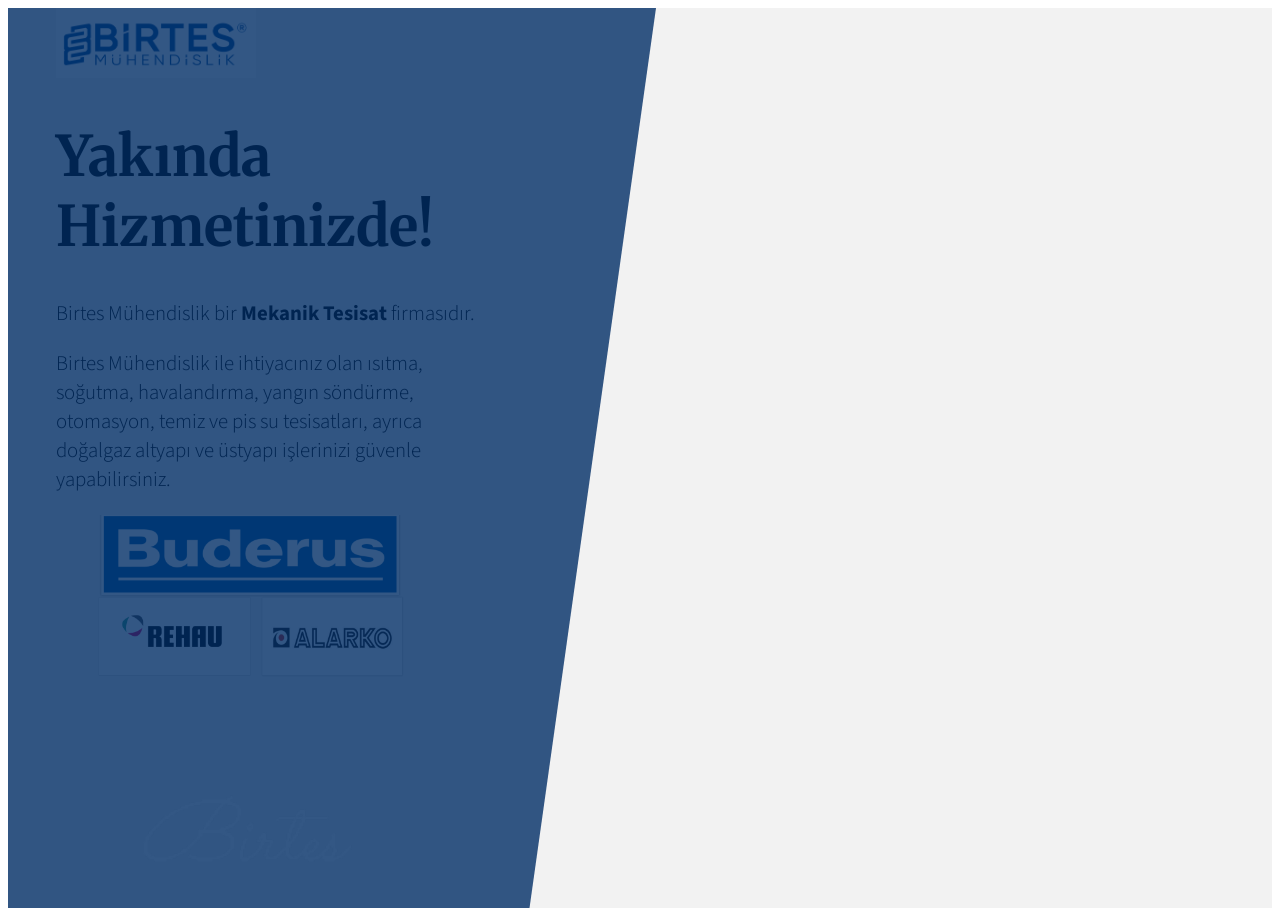
==== index.html @ cc69cf78 "load page" ====
<!DOCTYPE html>
<html lang="tr-TR">

<head>

  <meta charset="utf-8">
  <meta name="viewport" content="width=device-width, initial-scale=1, shrink-to-fit=no">
  <meta name="description" content="">
  <meta name="author" content="">

  <title>Coming Soon - Start Bootstrap Theme</title>

  <!-- Bootstrap core CSS -->
  <link href="vendor/bootstrap/css/bootstrap.min.css" rel="stylesheet">

  <!-- Custom fonts for this template -->
  <link href="https://fonts.googleapis.com/css?family=Source+Sans+Pro:200,200i,300,300i,400,400i,600,600i,700,700i,900,900i" rel="stylesheet">
  <link href="https://fonts.googleapis.com/css?family=Merriweather:300,300i,400,400i,700,700i,900,900i" rel="stylesheet">
  <link href="vendor/fontawesome-free/css/all.min.css" rel="stylesheet" type="text/css">

  <!-- Custom styles for this template -->
  <link href="css/coming-soon.min.css" rel="stylesheet">

</head>

<body>



  <div class="overlay"></div>
  <video playsinline="playsinline" autoplay="autoplay" muted="muted" loop="loop">
    <source src="mp4/bg.mp4" type="video/mp4">
  </video>

  <div class="masthead">
    <div class="masthead-bg"></div>
    <div class="container h-100">
      <div class="row h-100">
        <div class="col-12 my-auto">
          <div class="masthead-content text-white py-5 py-md-0">
            <div class="logo mb-5 mt-3" style=" width: 200px; object-fit: cover;">
              <img src="img/logo.png" style="width: 100%;" alt="">
            </div>
            <h1 class="mb-3">Yakında Hizmetinizde!</h1>
            <p>Birtes Mühendislik bir
              <strong>Mekanik Tesisat</strong> firmasıdır.</p>
              <p class="mb-5">Birtes Mühendislik ile ihtiyacınız olan ısıtma, soğutma, havalandırma, yangın söndürme, otomasyon,
                 temiz ve pis su tesisatları, ayrıca doğalgaz altyapı ve üstyapı işlerinizi güvenle yapabilirsiniz. </p>
              <div class="brands" style="margin: auto;">
                <img src="img/collage.png" style="width:70%; object-fit: cover; margin-left: 40px;" alt="">
              </div>
              <div class="signature" style="margin: auto;">
                <img src="img/signature.png" style="width:70%; object-fit: cover; margin-left: 40px;" alt="">
              </div>
              
          </div>
        </div>
      </div>
    </div>



  </div>

 
  
  
  

  <!-- Bootstrap core JavaScript -->
  <script src="vendor/jquery/jquery.min.js"></script>
  <script src="vendor/bootstrap/js/bootstrap.bundle.min.js"></script>

  <!-- Custom scripts for this template -->
  <script src="js/coming-soon.min.js"></script>

</body>

</html>
---- css/coming-soon.min.css ----
/*!
 * Start Bootstrap - Coming Soon v5.0.9 (https://startbootstrap.com/theme/coming-soon)
 * Copyright 2013-2020 Start Bootstrap
 * Licensed under MIT (https://github.com/StartBootstrap/startbootstrap-coming-soon/blob/master/LICENSE)
 */html{height:100%}body{height:100%;min-height:35rem;position:relative;font-family:'Source Sans Pro';font-weight:300}h1,h2,h3,h4,h5,h6{font-family:Merriweather;font-weight:700}video{position:fixed;top:50%;left:50%;min-width:100%;min-height:100%;width:auto;height:auto;transform:translateX(-50%) translateY(-50%);z-index:0}@media (pointer:coarse) and (hover:none){body{background:url(../img/Untitled.png) #002e66 no-repeat center center scroll;background-size:cover}body video{display:none}}.overlay{position:absolute;top:0;left:0;height:100%;width:100%;background-color:gray;opacity:.1;z-index:1}.masthead{position:relative;overflow:hidden;padding-bottom:3rem;z-index:2}.masthead .masthead-bg{position:absolute;top:0;bottom:0;right:0;left:0;width:100%;min-height:35rem;height:100%;background-color:rgba(0,46,102,.8);transform:skewY(4deg);transform-origin:bottom right}.masthead .masthead-content h1{font-size:2.5rem}.masthead .masthead-content p{font-size:1.2rem}.masthead .masthead-content p strong{font-weight:700}.masthead .masthead-content .input-group-newsletter input{height:auto;font-size:1rem;padding:1rem}.masthead .masthead-content .input-group-newsletter button{font-size:.8rem;font-weight:700;text-transform:uppercase;letter-spacing:1px;padding:1rem}@media (min-width:768px){.masthead{height:100%;min-height:0;width:40.5rem;padding-bottom:0}.masthead .masthead-bg{min-height:0;transform:skewX(-8deg);transform-origin:top right}.masthead .masthead-content{padding-left:3rem;padding-right:10rem}.masthead .masthead-content h1{font-size:3.5rem}.masthead .masthead-content p{font-size:1.3rem}}.social-icons{position:absolute;margin-bottom:2rem;width:100%;z-index:2}.social-icons ul{margin-top:2rem;width:100%;text-align:center}.social-icons ul>li{margin-left:1rem;margin-right:1rem;display:inline-block}.social-icons ul>li>a{display:block;color:#fff;background-color:rgba(0,46,102,.8);border-radius:100%;font-size:2rem;line-height:4rem;height:4rem;width:4rem}@media (min-width:768px){.social-icons{margin:0;position:absolute;right:2.5rem;bottom:2rem;width:auto}.social-icons ul{margin-top:0;width:auto}.social-icons ul>li{display:block;margin-left:0;margin-right:0;margin-bottom:2rem}.social-icons ul>li:last-child{margin-bottom:0}.social-icons ul>li>a{transition:all .2s ease-in-out;font-size:2rem;line-height:4rem;height:4rem;width:4rem}.social-icons ul>li>a:hover{background-color:#002e66}}.btn-secondary{background-color:#cd9557;border-color:#cd9557}.btn-secondary:active,.btn-secondary:focus,.btn-secondary:hover{background-color:#ba7c37!important;border-color:#ba7c37!important}.input{font-weight:300!important}
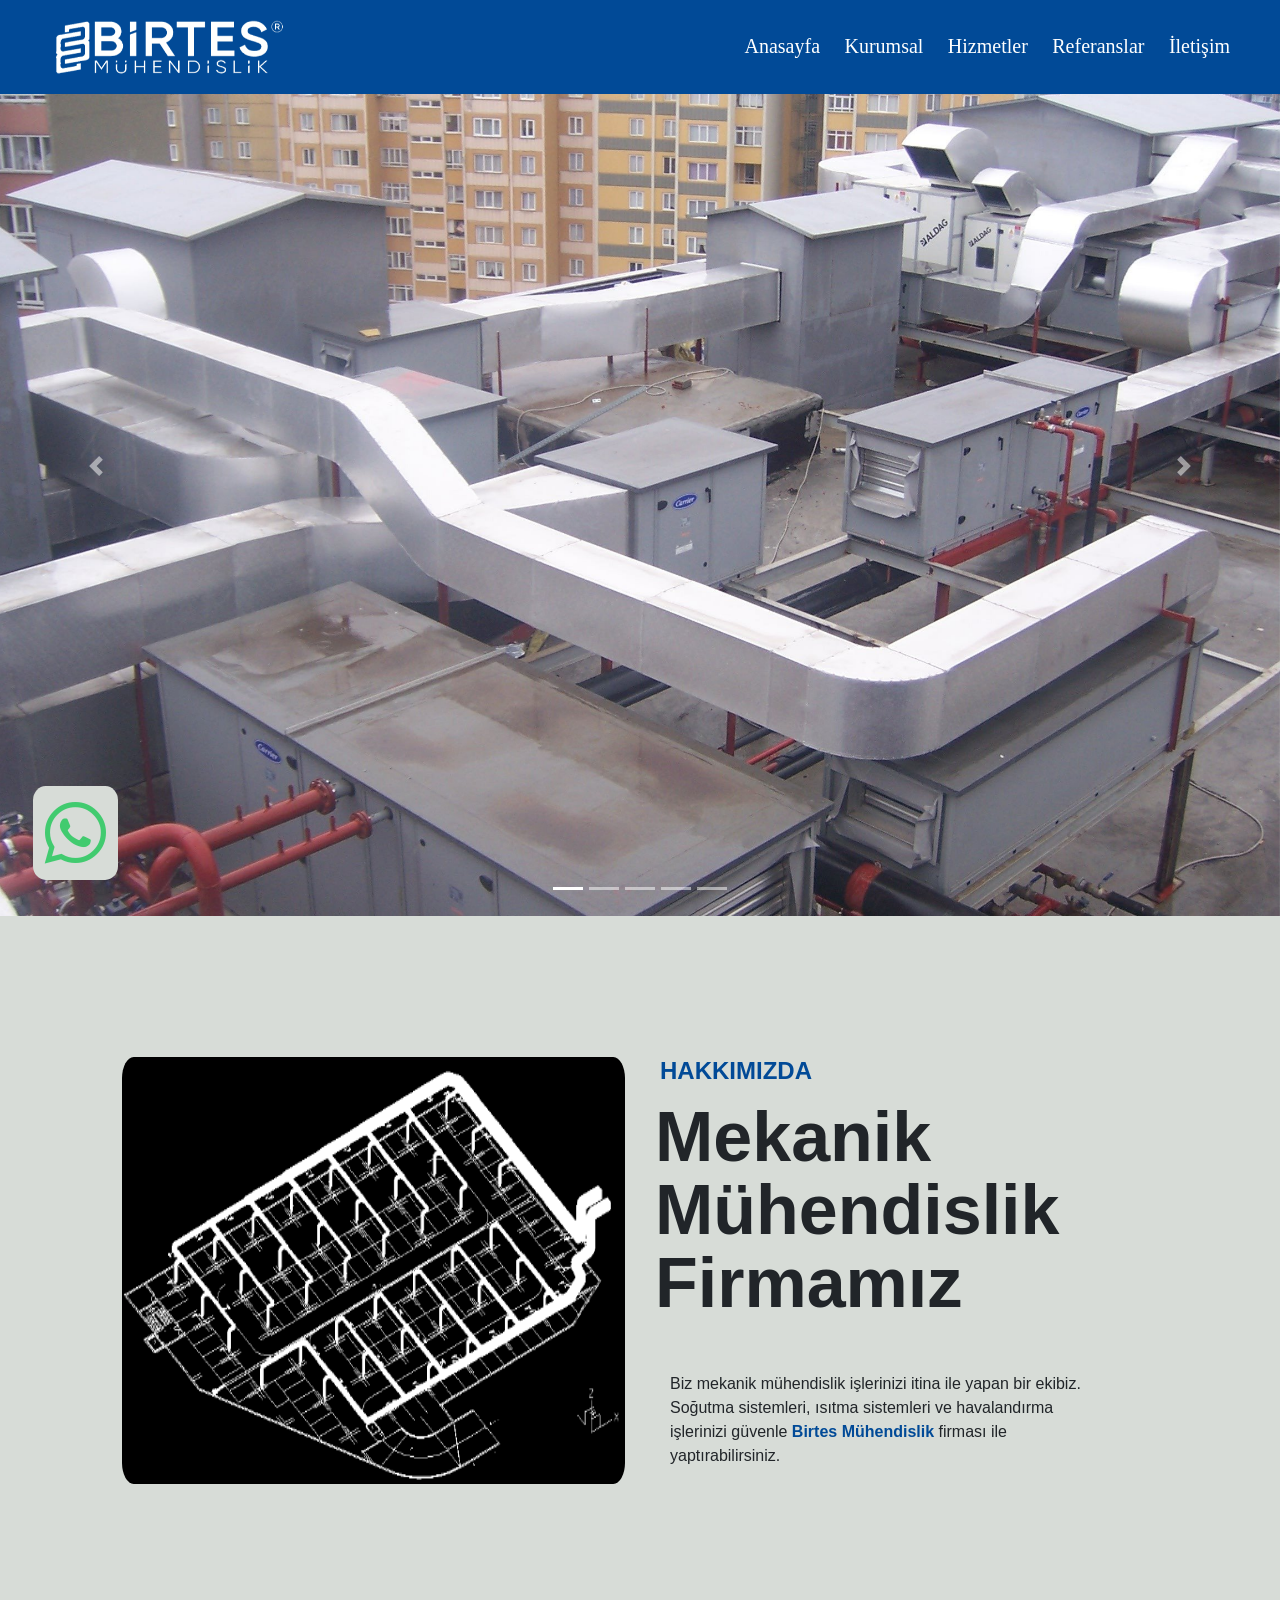
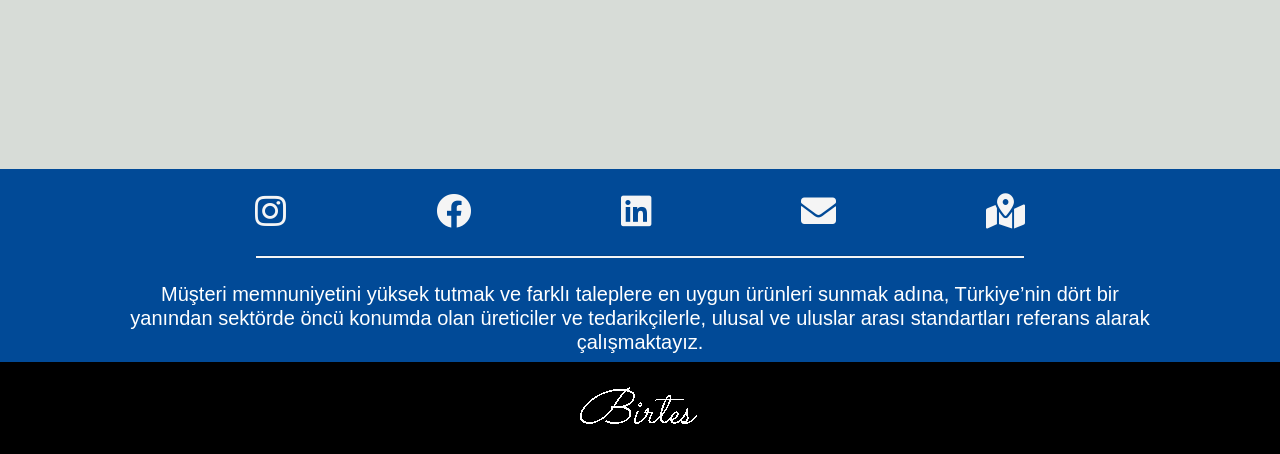
==== commit 03ae783c: "jashdjk" ====
--- a/index.html
+++ b/index.html
@@ -2,78 +2,299 @@
 <html lang="tr-TR">
 
 <head>
-
-  <meta charset="utf-8">
-  <meta name="viewport" content="width=device-width, initial-scale=1, shrink-to-fit=no">
-  <meta name="description" content="">
-  <meta name="author" content="">
-
-  <title>Coming Soon - Start Bootstrap Theme</title>
-
-  <!-- Bootstrap core CSS -->
-  <link href="vendor/bootstrap/css/bootstrap.min.css" rel="stylesheet">
-
-  <!-- Custom fonts for this template -->
-  <link href="https://fonts.googleapis.com/css?family=Source+Sans+Pro:200,200i,300,300i,400,400i,600,600i,700,700i,900,900i" rel="stylesheet">
-  <link href="https://fonts.googleapis.com/css?family=Merriweather:300,300i,400,400i,700,700i,900,900i" rel="stylesheet">
-  <link href="vendor/fontawesome-free/css/all.min.css" rel="stylesheet" type="text/css">
-
-  <!-- Custom styles for this template -->
-  <link href="css/coming-soon.min.css" rel="stylesheet">
-
+    <meta charset="UTF-8">
+    <meta http-equiv="X-UA-Compatible" content="IE=edge">
+    <meta name="viewport" content="width=device-width, initial-scale=1.0">
+    <title>BİRTES</title>
+    <link rel="icon" type="image/png" href="images/desen1-transparent.png">
+    <link rel="stylesheet" href="library/css/bootstrap.css">
+    <link rel="stylesheet" href="library/css/aos.css">
+    <link rel="stylesheet" href="style.css">
+    <link rel="stylesheet" href="library/fontawesome/css/all.css">
 </head>
 
 <body>
 
-
-
-  <div class="overlay"></div>
-  <video playsinline="playsinline" autoplay="autoplay" muted="muted" loop="loop">
-    <source src="mp4/bg.mp4" type="video/mp4">
-  </video>
-
-  <div class="masthead">
-    <div class="masthead-bg"></div>
-    <div class="container h-100">
-      <div class="row h-100">
-        <div class="col-12 my-auto">
-          <div class="masthead-content text-white py-5 py-md-0">
-            <div class="logo mb-5 mt-3" style=" width: 200px; object-fit: cover;">
-              <img src="img/logo.png" style="width: 100%;" alt="">
-            </div>
-            <h1 class="mb-3">Yakında Hizmetinizde!</h1>
-            <p>Birtes Mühendislik bir
-              <strong>Mekanik Tesisat</strong> firmasıdır.</p>
-              <p class="mb-5">Birtes Mühendislik ile ihtiyacınız olan ısıtma, soğutma, havalandırma, yangın söndürme, otomasyon,
-                 temiz ve pis su tesisatları, ayrıca doğalgaz altyapı ve üstyapı işlerinizi güvenle yapabilirsiniz. </p>
-              <div class="brands" style="margin: auto;">
-                <img src="img/collage.png" style="width:70%; object-fit: cover; margin-left: 40px;" alt="">
-              </div>
-              <div class="signature" style="margin: auto;">
-                <img src="img/signature.png" style="width:70%; object-fit: cover; margin-left: 40px;" alt="">
-              </div>
-              
-          </div>
-        </div>
-      </div>
-    </div>
-
-
-
-  </div>
-
- 
-  
-  
-  
-
-  <!-- Bootstrap core JavaScript -->
-  <script src="vendor/jquery/jquery.min.js"></script>
-  <script src="vendor/bootstrap/js/bootstrap.bundle.min.js"></script>
-
-  <!-- Custom scripts for this template -->
-  <script src="js/coming-soon.min.js"></script>
+    <nav>
+        <div class="menu-icon">
+            <i class="fa fa-bars fa-2x"></i>
+        </div>
+        <div class="logo">
+            <a href="index"><img src="images/logo_beyaz.png" alt="BİRTES"></a>
+        </div>
+        <div class="menu">
+            <ul>
+                <li><a href="index">Anasayfa</a></li>
+                <li><a href="about">Kurumsal</a></li>
+                <li><a href="hizmetler">Hizmetler</a></li>
+                <li><a href="referanslar">Referanslar</a></li>
+                <!-- <li><a href="#">Hizmetler</a></li>-->
+                
+                <li><a href="contact.html">İletişim</a></li> 
+            </ul>
+        </div>
+    </nav>
+
+    <div id="carouselExampleIndicators" class="carousel slide mb-5 mt-3" data-ride="carousel">
+        <ol class="carousel-indicators">
+            <li data-target="#carouselExampleIndicators" data-slide-to="0" class="active"></li>
+            <li data-target="#carouselExampleIndicators" data-slide-to="1"></li>
+            <li data-target="#carouselExampleIndicators" data-slide-to="2"></li>
+            <li data-target="#carouselExampleIndicators" data-slide-to="3"></li>
+            <li data-target="#carouselExampleIndicators" data-slide-to="4"></li>
+
+        </ol>
+        <div class="carousel-inner">
+            <div class="carousel-item active">
+                <img class="d-block w-100" src="images/slide0.jfif" alt="First slide">
+                <div class="carousel-caption d-none d-md-block">
+                    <!-- <h5>BİRTES MEKANİK MÜHENDİSLİK</h5>
+                    <p>MEKANİK MÜHENDİSLİKTE UZMAN</p> -->
+                </div>
+            </div>
+
+            <div class="carousel-item">
+                <img class="d-block w-100" src="images/yeristma12.jpg" alt="Second slide">
+                <div class="carousel-caption d-none d-md-block">
+                    <!-- <h5>BİRTES MEKANİK MÜHENDİSLİK</h5>
+                    <p>MEKANİK MÜHENDİSLİKTE UZMAN</p> -->
+                </div>
+            </div>
+
+
+
+            <div class="carousel-item">
+                <img class="d-block w-100" src="images/slide1.jpg" alt="Second slide">
+                <div class="carousel-caption d-none d-md-block">
+                    <!-- <h5>BİRTES MEKANİK MÜHENDİSLİK</h5>
+                    <p>MEKANİK MÜHENDİSLİKTE UZMAN</p> -->
+                </div>
+            </div>
+            <div class="carousel-item">
+                <img class="d-none d-sm-block w-100" src="images/budchange.jpeg" alt="Third slide">
+                <img class="d-block d-sm-none w-100" src="images/budchangepeti.jpeg" alt="Third slide">
+                <div class="carousel-caption d-none d-md-block">
+                    <!-- <h5>BİRTES MEKANİK MÜHENDİSLİK</h5>
+                    <p>MEKANİK MÜHENDİSLİKTE UZMAN</p> -->
+                </div>
+            </div>
+            <div class="carousel-item">
+                <img class="d-none d-sm-block w-100" src="images/slide998.png" alt="Forth slide">
+                <img class="d-block d-sm-none w-100" src="images/slide998_mob.png" alt="Forth slide">
+                <div class="carousel-caption d-none d-md-block">
+                    <!-- <h5>BİRTES MEKANİK MÜHENDİSLİK</h5> -->
+                </div>
+            </div>
+            <div class="carousel-item">
+                <img class="d-block w-100" src="images/slide2.jpg" alt="Fifth slide">
+                <div class="carousel-caption d-none d-md-block">
+                    <!-- <h5>BİRTES MEKANİK MÜHENDİSLİK</h5>
+                    <p>MEKANİK MÜHENDİSLİKTE UZMAN</p> -->
+                </div>
+            </div>
+            
+        </div>
+
+        
+
+
+
+        <a class="carousel-control-prev" href="#carouselExampleIndicators" role="button" data-slide="prev">
+            <span class="carousel-control-prev-icon" aria-hidden="true"></span>
+            <span class="sr-only">Previous</span>
+        </a>
+        <a class="carousel-control-next" href="#carouselExampleIndicators" role="button" data-slide="next">
+            <span class="carousel-control-next-icon" aria-hidden="true"></span>
+            <span class="sr-only">Next</span>
+        </a>
+    </div>
+
+
+
+
+    
+         <!-- doviz part -->
+    <div class="doviz">
+        <div id="W4982" ></div>
+    </div>
+    <!-- end of doviz -->
+
+    <div class="anasayfa_hakkimizda row col-10 mx-auto mt-5 mb-5">
+
+        <div class="box row mb-4">
+        <h4 class="h4_up col-12 mb-3" >HAKKIMIZDA</h4>
+        <img class="col-12 col-md-7 col-xl-6" src="images/download_hakkimizda.png" alt="">
+        <div class="col-12 col-md-5 col-xl-6 pt-5">
+            <h4 class="h4_in">HAKKIMIZDA</h4>
+            <h1>Mekanik</h1>
+            <h1>Mühendislik</h1>
+            <h1>Firmamız</h1>
+            <p class="col-11 pt-5">Biz mekanik mühendislik işlerinizi itina ile yapan bir ekibiz. Soğutma sistemleri, ısıtma sistemleri ve havalandırma işlerinizi güvenle <span>Birtes Mühendislik</span> firması ile yaptırabilirsiniz. </p>
+        </div>
+        </div>
+
+        <div class="hakkimizda_item_guven col-12 col-sm-12 col-md-4 py-5 my-3" data-aos="fade-up-right" data-aos-easing="linear"
+            data-aos-duration="150000">
+            <i class="fas fa-user-shield pt-3"></i>
+
+            <span>GÜVEN</span>
+            <p>
+                Birtes Mühendislik 20+ büyük firmalara hizmet vermiştir. Şirketimizin önceliği müşteri memnuniyetidir ve dünya standartlarına uygun olarak sunduğumuz mühendislik çözümlerimiz ile bu çerçevenin içerisinde seçkin kaliteli markalar ile hizmet vermeye devam ediyoruz.
+            </p>
+        </div>
+        <div class="hakkimizda_item_plan col-12 col-sm-6 col-md-4 py-5 my-3" data-aos="fade-up" data-aos-easing="linear"
+            data-aos-duration="150000">
+            <i class="fab fa-uncharted pt-3"></i>
+
+            <span>PLAN</span>
+            <p>
+                Müşterilerimizin ihtiyaç duyduğu tüm ısı,soğutma, havalandırma ve sıhhi tesiat işlerinde, mühendislik tecrübemiz ile ortaya koyduğumuz projeleri, dünya standartlarına uygun bir biçimde, kalitesi kanıtlanmış markalar ile müşteri memnuniyetini göz önüne alarak en doğru yolu izleriz.
+            </p>
+        </div>
+        <div class="hakkimizda_item_tasarim col-12 col-sm-6 col-md-4 py-5 my-3" data-aos="fade-up-left" data-aos-easing="linear"
+            data-aos-duration="150000">
+            <i class="fas fa-drafting-compass pt-3"></i>
+
+            <span>TASARIM</span>
+            <p>Tesisat işleriniz yenilikçi ve standatlara uygun olarak hazırlanır. Birtes Mühendislik olarak daima güvenlir ve uzun ömürlü tasarımlar gerçekleşitirerek, Mühendislik çözümleri ile en uygun tasarımı müşterilerimize sunarız.</p>
+        </div>
+
+    </div>
+
+
+    <div class="anasayfa_faaliyetler">
+
+        <div class="faaliyetler rounded shadow-lg col-rev-mob mt-4 mb-4" data-aos="fade-up-right"
+            data-aos-easing="linear" data-aos-duration="150000">
+            <div class="description box_sub">
+                <h2 class="mt-2 mb-2">ISITMA</h2>
+                <p class="mb-3">
+                    Mekanlarınızın belirlenen sıcaklıkta tutulabilmesi ve bu sıcaklık değerlerinin korunabilmesi için merkezi ya da lokal ısıtma sistemleri hizmeti vermekteyiz. Kombi,radyatör, Kazan Dairesi, Yerden Isıtma ve tüm ısıtma işlerinizi Birtes aracılığı ile yaptırabilirsiniz.
+                </p>
+            </div>
+
+            <div class="box_sub image">
+                <img src="images/isitma.jfif" alt="">
+            </div>
+
+        </div>
+
+        <div class="faaliyetler rounded shadow-lg col-mob mt-4 mb-4" data-aos="fade-up-left" data-aos-easing="linear"
+            data-aos-duration="150000">
+
+            <div class="box_sub image">
+                <img src="images/sogutma.jpg" alt="">
+            </div>
+
+            <div class="description box_sub">
+                <h2 class="mt-2 mb-2">SOĞUTMA</h2>
+                <p class="mb-3">
+                    İhtiyaç duyduğunuz merkezi veya lokal soğutma sistemlerini bizlere yaptırabilirsiniz.
+                </p>
+            </div>
+
+
+
+        </div>
+
+        <div class="faaliyetler rounded shadow-lg col-rev-mob mt-4 mb-4" data-aos="fade-up-right"
+            data-aos-easing="linear" data-aos-duration="150000">
+            <div class="description box_sub">
+                <h2 class="mt-2 mb-2">HAVALANDIRMA</h2>
+                <p class="mb-3">
+                    Yapınızın içindeki kötü havayı dışarı atmak ve dışarıdaki temiz havayı içeri almak için iyi bir havalandırma sistemine ihtiyacınız vardır. Temiz hava temin eden, kirli havayı dışarı atan fanlarla yapılır. Rüzgardan, ısıdan etkilenmeyen havalandırma sistemlerinizi güvenle Birtes Mühendislik ile yaptırabilrisiniz.
+                </p>
+            </div>
+
+            <div class="box_sub image">
+                <img src="images/havalandirma.jpg" alt="">
+            </div>
+
+        </div>
+
+        <div class="faaliyetler rounded shadow-lg col-mob mt-4 mb-4" data-aos="fade-up-left" data-aos-easing="linear"
+            data-aos-duration="150000">
+
+            <div class="box_sub image">
+                <img src="images/sondurme.jfif" alt="">
+            </div>
+
+            <div class="description box_sub">
+                <h2 class="mt-2 mb-2">YANGIN</h2>
+                <p class="mb-3">
+                    Olası bir yangın durumunda insan sağlığına ve eşyalara zarar gelmeden önce yangını söndürmek amacıyla yangın tesisatına ihtiyacınız vardır. Binalarda yangın tesisatı: söndürme sistemleri, duman tahliye sistemleri ve basınçlandırma sistemlerinden oluşmaktadır. Standartlara uygun yandırma sistemlerinizi Birtes Mühendislik ile güvenle yaptırabilirsiniz. 
+                </p>
+            </div>
+
+
+        </div>
+
+    </div>
+
+
+    <div class="markalar container text-center">
+        <img class="col-6 col-md-2 my-3" src="images/REHAU_Logo_sRGB.png" alt="" data-aos="zoom-in-up">
+        <img class="col-6 col-md-2 my-3" src="images/radyal.png" alt="" data-aos="zoom-in-up">
+        <img class="col-6 col-md-3 my-3" src="images/Buderus-logo.png" alt="" data-aos="zoom-in-up">
+        <img class="col-6 col-md-2 my-3" src="images/Alarko-Logo.jpg" alt="" data-aos="zoom-in-up">
+        <img class="col-6 col-md-2 my-3" src="images/wilo.jfif" alt="" data-aos="zoom-in-up">
+    </div>
+
+
+    <footer>
+        <div class="social container pt-4 pb-2">
+            <!-- <a href=""> <i class="fab fa-facebook"></i> </a> -->
+            <a href="https://www.instagram.com/birtesgrupmuhendislik/" title="@birtesgrupmuhendislik" target="_blank"> <i class="fab fa-instagram"></i> </a>
+            <a href="https://www.facebook.com/Birtes-Grup-M%C3%BChendislik-108755068038446" title="@birtesgrupmuhendislik" target="_blank"> <i class="fab fa-facebook"></i> </a>
+            <a href="https://www.linkedin.com/in/birtes-mühendislik-698719211" title="@birtesgrupmuhendislik" target="_blank"> <i class="fab fa-linkedin"></i> </a>
+            <a href="mailto:info@birtesmuhendislik.com" title="info@birtesmuhendislik.com"><i class="fas fa-envelope"></i></a>
+            <a href="https://g.page/birtesmuhendislik?share" target="_blank"><i class="fas fa-map-marked-alt"></i></a>  
+            <!-- <a href=""> <i class="fab fa-twitter"></i> </a> -->
+            <!-- <a href="https://wa.me/905423064367?text=Merhaba BİRTES Mühendislik" target="_blank"> <i class="fab fa-whatsapp"> </i></a> -->
+            
+            
+        </div>
+        <hr class="mx-auto">
+        <div class="yazi mx-auto mt-4">
+            <h5>
+
+                Müşteri memnuniyetini yüksek tutmak ve farklı taleplere en uygun ürünleri sunmak adına, Türkiye’nin dört
+                bir yanından sektörde öncü konumda olan üreticiler ve tedarikçilerle, ulusal ve uluslar arası
+                standartları referans alarak çalışmaktayız.
+            </h5>
+           
+        </div>
+        <div class="black_footer" style="background-color: black; width: 100%;">
+            <img src="images/signature.png" alt="">
+        </div>
+    </footer>
+
+    <a id="whatsapp" title="Whatsapp İletişim" href="https://wa.me/905423064367?text=Merhaba BİRTES Mühendislik" target="_blank">
+        <i class="fab fa-whatsapp"></i>
+    </a>
+
+<!--
+
+    <div id="preloader">
+        <img src="images/loading.gif" alt="">
+    </div>
+
+-->
+
+
+
+
+    <script src="library/js/jquery-3.6.0.min.js"></script>
+    <script src="library/js/bootstrap.js"></script>
+    <script src="library/js/main.js"></script>
+    <script src="library/js/aos.js"></script>
+    <script>
+        AOS.init();
+    </script>
+
+    <script type="text/javascript" src="https://paracevirici.com/servis/widget/widget.js"></script>
+    
 
 </body>
 
-</html>
+</html>
--- a/style.css
+++ b/style.css
@@ -0,0 +1,1028 @@
+﻿* {
+    margin: 0;
+    padding: 0;
+    box-sizing: border-box;
+}
+
+body {
+    background-color: rgb(215, 220, 215);
+    font-family:Roboto, sans-serif ;
+    font-size: 16px;
+    font-weight:400;
+}
+
+
+
+/* @media only screen and (max-width: 2560px) {
+
+
+
+}
+
+@media only screen and (max-width: 1024px) {
+
+}
+
+
+
+@media only screen and (max-width: 768px) {
+
+
+} */
+
+
+
+@media only screen and (max-width: 425px) {
+
+    h2 {
+        font-size: 22px;
+    }
+
+    h5 {
+        font-size: 18px;
+    }
+
+    p {
+        font-size: 16px;
+    }
+
+}
+
+
+
+#preloader {
+        width: 100%;
+        height: 100%;
+        position: fixed;
+        top: 0;
+        left: 0;
+        background-color: #242f3f;
+        display:flex;
+        justify-content: center;
+        align-items: center;
+        background-color: rgb(215, 220, 215);
+  }
+
+  #preloader img{
+        display: inline-block;
+        position: relative;
+  }
+  
+  /* #preloader:before {
+    position: fixed;
+    top: calc(50% - 30px);
+    left: calc(50% - 30px);
+  } */
+  
+
+
+
+.anasayfa_faaliyetler {
+
+    width: 80%;
+    margin: auto;
+    overflow: hidden;
+
+
+}
+
+.anasayfa_faaliyetler .faaliyetler {
+    width: 100%;
+    /* border: 2px solid red; */
+
+    display: -webkit-box;
+    display: -webkit-flex;
+    display: -ms-flexbox;
+    display: flex;
+
+    justify-content: space-between;
+    text-align: center;
+    position: relative;
+    background-color: rgb(230, 230, 230);
+}
+
+
+.anasayfa_faaliyetler .faaliyetler .image {
+    /* background-color: chocolate; */
+    margin: auto;
+}
+
+.anasayfa_faaliyetler .faaliyetler img {
+    width: 1000px;
+    object-fit: contain;
+    max-width: 100%;
+    
+}
+
+.anasayfa_faaliyetler .faaliyetler .description {
+    position: relative;
+    font-family: Roboto, sans-serif;
+    font-size:16px;
+    line-height:25px;
+    font-weight:400;
+    font-style:normal;
+    color: black;
+}
+
+.anasayfa_faaliyetler .faaliyetler h2 {
+    color: rgb(1, 74, 151);
+    text-transform: uppercase;
+}
+
+.anasayfa_faaliyetler .faaliyetler p {
+    /* background: chartreuse; */
+}
+
+.anasayfa_faaliyetler .box_sub {
+    min-width: 40%;
+}
+
+
+
+
+@media only screen and (max-width: 2560px) {
+
+    .anasayfa_faaliyetler .description {
+        margin: auto;
+    }
+
+    .anasayfa_faaliyetler h2 {
+        width: 80%;
+        margin: auto;
+    }
+
+    .anasayfa_faaliyetler p {
+        width: 90%;
+        margin: auto;
+    }
+
+}
+
+@media only screen and (max-width: 1024px) {}
+
+
+
+@media only screen and (max-width: 768px) {
+    .anasayfa_faaliyetler .col-rev-mob {
+        flex-direction: column-reverse !important;
+    }
+
+    .anasayfa_faaliyetler .col-mob {
+        flex-direction: column !important;
+    }
+
+    .anasayfa_faaliyetler .box_sub {
+        width: 100%;
+    }
+
+    .anasayfa_faaliyetler .faaliyetler {
+        width: 90%;
+        margin: auto;
+    }
+
+    .anasayfa_faaliyetler {
+        width: 98%;
+    }
+
+}
+
+
+
+@media only screen and (max-width: 425px) {
+
+    .anasayfa_faaliyetler .faaliyetler {
+        width: 100%;
+        margin: auto;
+
+    }
+
+}
+
+
+
+
+
+
+
+
+
+footer {
+
+    text-align: center;
+    color: white;
+    background-color: rgb(1, 74, 151);
+
+}
+
+
+footer .social {
+    display: flex;
+    justify-content: space-between;
+    width: 800px;
+}
+
+footer .social i {
+    color: whitesmoke;
+    font-size: 35px;
+}
+
+@media only screen and (max-width: 800px) {
+
+    footer .social {
+        width: 90%;
+    }
+
+}
+
+footer .yazi {
+
+    width: 80%;
+
+}
+
+footer hr {
+    width: 60%;
+    border-bottom: 2px solid whitesmoke;
+}
+
+@media only screen and (max-width: 768px) {
+
+    footer .yazi {
+        width: 90%;
+    }
+
+}
+
+
+
+#whatsapp {
+    position: fixed;
+    bottom: 20px;
+    left: 2.6%;
+    background-image: url(images/bg-color.png);
+    border-radius: 15%;
+    background-size: cover;
+    text-align: center;
+    z-index: 999;
+    /* background-color:rgb(215, 220, 215);  */
+}
+
+#whatsapp i {
+    font-size: 70px;
+    color: rgba(11, 197, 73, 0.733);
+    margin: 12px;
+}
+
+@media only screen and (max-width: 425px) {
+
+    #whatsapp {
+        bottom: 10px;
+        left: 10px;
+    }
+
+    #whatsapp i {
+        font-size: 40px;
+    }
+
+}
+
+/* 
+.desen{
+    position: fixed;
+    top: 20px;
+    left: 2%;
+    width: 96%;
+    max-width: 100% !important;
+    display: flex;
+    justify-content: space-between;
+    z-index: -1;
+}
+
+.desen .left{
+    height: 95vh;
+    width: 6%;
+    background-image: url("images/desen1-transparent.png");
+    background-repeat: repeat-y;
+    background-size: contain;
+}
+
+
+.desen .right{
+    height: 120vh;
+    width: 6%;
+    background-image: url("images/desen1-transparent.png");
+    background-repeat: repeat-y;
+    background-size: contain;
+} */
+
+.referanslar {
+    margin-top: 100px !important;
+}
+
+.referanslar .referans img {
+    max-height: 250px;
+    object-fit: contain;
+    height: 200px;
+}
+
+.referanslar .referans h5 {
+    height: 50px !important;
+}
+
+.referanslar .referans .card-title {
+    color: rgb(1, 74, 151);
+    border-bottom: 1px solid blue;
+}
+
+.referanslar .referans .icons {
+    justify-content: center;
+}
+
+.referanslar .referans .icons i {
+    margin: 0 !important;
+    padding: 4px;
+}
+
+.referanslar .referans .icons i.ayrim {
+    font-size: 16px !important;
+    color: gray;
+}
+
+.referanslar .referans .icons i.isitma {
+    color: rgba(248, 73, 3, 0.808);
+}
+
+.referanslar .referans .icons i.sogutma {
+    color: rgba(9, 195, 241, 0.842);
+}
+
+.referanslar .referans .icons i.dogalgaz {
+    color: rgba(70, 116, 241, 0.883);
+}
+
+.referanslar .referans .icons i.havalandirma {
+    color: rgba(245, 245, 245, 0.924);
+}
+
+.referanslar .referans .icons i.sihhi {
+    color: rgba(64, 224, 208, 0.692);
+}
+
+@media only screen and (max-width: 2560px) {
+
+    .referanslar .referans .icons i {
+        font-size: 32px;
+    }
+
+}
+
+@media only screen and (max-width: 1150px) {
+
+    .referanslar .referans .icons i {
+        font-size: 25px;
+    }
+
+}
+
+@media only screen and (max-width: 767px) {
+
+    .referanslar .referans .icons i {
+        font-size: 32px;
+    }
+
+}
+
+
+
+
+.logo {
+    line-height: 60px;
+    position: fixed;
+    float: left;
+    margin: 16px 46px;
+    color: #fff;
+    font-weight: bold;
+    font-size: 20px;
+    letter-spacing: 2px;
+}
+
+.logo img{
+    height: 60px;
+}
+
+nav {
+    position: fixed;
+    top: 0;
+    width: 100%;
+    line-height: 60px;
+    z-index: 999;
+    transition: 1s;
+}
+
+nav a{
+    text-decoration: none !important;
+}
+
+nav a:hover{
+    color: whitesmoke;
+}
+
+nav ul {
+    line-height: 60px;
+    list-style: none;
+    background: rgba(1, 74, 151, 1);
+    overflow: hidden;
+    color: #fff;
+    padding: 0;
+    text-align: right;
+    margin: 0;
+    padding-right: 40px;
+    transition: 1s;
+}
+
+nav.hide {
+    visibility: hidden;
+    opacity: 0;
+    transition: visibility 0s, opacity 0.5s linear;
+}
+
+nav.black ul {
+    background: rgba(1, 74, 151, 0);
+}
+
+nav ul li {
+    display: inline-block;
+    padding: 16px 10px;
+}
+
+nav ul li a {
+    text-decoration: none;
+    color: #fff;
+    font-size: 20px;
+    font-family: Georgia, 'Times New Roman', Times, serif;
+}
+
+.menu-icon {
+    line-height: 60px;
+    width: 100%;
+    background: rgb(1, 74, 151);
+    text-align: right;
+    box-sizing: border-box;
+    padding: 15px 24px;
+    cursor: pointer;
+    color: #fff;
+    display: none;
+}
+
+@media(max-width: 786px) {
+
+
+
+    .logo {
+        position: fixed;
+        top: 0;
+        margin: 0px 16px;
+    }
+
+    .menu-icon {
+        line-height: 20px;
+    }
+    .logo img{
+        height: 40px;
+    }
+
+    nav ul {
+        width: 100%;
+        max-height: 0px;
+        background: rgb(1, 74, 151);
+    }
+
+    nav.black ul {
+        background: rgb(1, 74, 151);
+    }
+
+    .showing {
+        width: 100%;
+        margin: auto;
+        padding: 0;
+        max-height: 34em;
+    }
+
+    nav ul li {
+        box-sizing: border-box;
+        width: 100%;
+        padding: 0;
+        text-align: center;
+ 
+    }
+
+
+    .menu-icon {
+        display: block;
+    }
+
+}
+
+@media(max-width: 425px) {
+
+
+    .menu-icon i{
+        font-size: 25px;
+    }
+
+    .menu-icon {
+        line-height: 30px;
+    }
+}
+
+
+.slide img {
+    height: 100vh !important;
+    object-fit: cover;
+}
+
+@media(max-width: 786px) {
+
+    .slide img {
+        height: 70vh !important;
+    }
+
+}
+
+.anasayfa_hakkimizda {
+    text-align: center;
+    overflow: hidden;
+}
+
+.anasayfa_hakkimizda .box {
+    text-align: left;
+}
+
+.anasayfa_hakkimizda .box img {
+    border-radius: 5%;
+    object-fit: fill;
+}
+
+.anasayfa_hakkimizda .box p span {
+    display: inline;
+    font-size: 1rem;
+    color: rgb(1,74,151);
+    font-weight: bold;
+
+}
+
+.anasayfa_hakkimizda .box {
+    text-align: left;
+}
+
+.anasayfa_hakkimizda h4{
+    color: rgb(1,74,151);
+    font-weight: bold;
+}
+
+.anasayfa_hakkimizda h4.h4_up{
+visibility: hidden;
+}
+
+.anasayfa_hakkimizda .box h4.h4_in{
+position: absolute;
+top: 0;
+left: 20px;
+visibility: visible;
+}
+
+
+
+.anasayfa_hakkimizda .box h1 {
+    font-weight: bold;
+    font-size: 70px;
+    line-height: 65px;
+    font-family: Verdana, sans-serif;
+
+}
+
+.anasayfa_hakkimizda i {
+    font-size: 60px;
+    width: 100px;
+    height: 100px;
+    background-color: whitesmoke;
+    border: 1px solid rgba(245, 245, 245, 0.774);
+    border-radius: 50%;
+    -moz-border-radius: 50%;
+    -webkit-border-radius: 50%;
+}
+
+.anasayfa_hakkimizda span {
+    display: block;
+    font-size: 40px;
+    margin-bottom: 10px;
+}
+
+.hakkimizda_item_guven {
+    background-color: rgba(245, 242, 78, 0.514);
+}
+
+.hakkimizda_item_plan {
+    background-color: rgba(238, 62, 100, 0.664);
+}
+
+.hakkimizda_item_tasarim {
+    background-color: rgba(42, 236, 226, 0.561);
+}
+
+.hakkimizda_item_guven i {
+    color: rgba(1, 74, 151, 0.8);
+}
+
+.hakkimizda_item_plan i {
+    color: rgba(238, 62, 100, 0.842);
+}
+
+.hakkimizda_item_tasarim i {
+    color: rgba(179, 153, 7, 0.80);
+    
+}
+
+
+@media only screen and (max-width: 1200px) {
+
+    .anasayfa_hakkimizda .box h1 {
+        font-size: 40px;
+        line-height: 40px;
+    }
+
+
+}
+
+
+@media only screen and (max-width: 768px) {
+
+    .anasayfa_hakkimizda .box h4.h4_up {
+        visibility: visible;
+        text-align: center;
+    }
+    .anasayfa_hakkimizda .box h4.h4_in {
+        visibility: hidden;
+    }
+
+}
+
+.doviz{
+    overflow-x: auto;
+    width: 80%;
+    margin: auto;
+}
+@media only screen and(max-width:768px) {
+    .doviz{
+        width: 100% !important;
+    }
+    
+}
+
+#W4982{
+    margin: auto;
+}
+
+
+
+.top-head{
+  position: relative;
+  align-items: center;
+  margin-top: 60px;
+}
+
+
+.top-head img{
+width: 100%;
+max-height: 90vh;
+object-fit: fill;
+}
+
+.top-head .title{
+    background-color: rgba(1,74,151,0.5);
+    display: block;
+    width: 100%;
+    position: absolute;
+    left: 0;
+    bottom: 20px; 
+}
+
+.top-head .title h1{
+    padding-top: 1rem;
+    font-size: 50px;
+    font-weight: bold;
+    font-family: Cambria, Cochin, Georgia, Times, 'Times New Roman', serif;
+    color: whitesmoke;
+}
+.top-head .title h4{
+    font-size: 20px;
+    font-weight: bold;
+    font-family: Cambria, Cochin, Georgia, Times, 'Times New Roman', serif;
+    color: rgb(215, 220, 215);
+}
+
+.top-head .title h4 a{
+    color: rgb(215, 220, 215);
+}
+
+.top-head .title i{
+    font-size: 30px;
+    animation: scroll-down 4s infinite;
+}
+
+@keyframes scroll-down{
+
+0%{
+    opacity: 0;
+    transform: translateY(-20px);
+}
+
+100%{
+    opacity: 1;
+    transform: translateY(20px);
+}
+
+}
+
+
+
+
+
+@media only screen and (max-width: 2560px) {
+
+
+}
+
+@media only screen and (max-width: 1440px) {
+
+   
+}
+
+@media only screen and (max-width: 1024px) {
+
+}
+
+
+
+@media only screen and (max-width: 768px) {
+
+    .top-head .title h1{
+        font-size: 40px;
+    }
+    .top-head .title h4{
+        font-size: 18px;
+    }
+    
+  
+
+}
+
+@media only screen and (max-width: 425px) {
+
+    
+    .top-head .title{
+        bottom: 10px; 
+    }
+
+    .top-head .title h1{
+        font-size: 20px;
+    }
+    .top-head .title h4{
+        font-size: 16px;
+    }
+    
+   
+}
+
+
+#about{
+
+}
+
+#aboutt .sirket img{
+    object-fit: contain;
+}
+
+#aboutt .sirket h5{
+    color:rgb(1, 74, 151);
+}
+#aboutt hr{
+    border: 1px solid whitesmoke;
+    border-radius: 5px;
+}
+
+.hr-blue{
+    border-color: rgba(1, 74, 151, 0.705) !important;
+}
+
+
+#aboutt .misyon-vizyon .item{
+    background-color: rgba(245, 245, 245, 0.712); border-radius: 20px;  box-shadow: 2px 2px 50px rgb(1, 74, 151);
+}
+
+#aboutt .misyon-vizyon .item h3{
+    text-decoration: underline; color: rgb(1, 74, 151);
+}
+
+
+
+.contacts{
+    background-color: white;
+    background-image: url(images/contact22.jpeg); 
+    background-repeat: no-repeat; 
+    background-size: cover; 
+    background-position: bottom; 
+    border: 15px solid white; 
+
+}
+
+.contacts a{
+    display: inline-block;
+    text-decoration: none;
+}
+
+.contacts .contactt div{
+    border-radius: 20px;
+    text-align: center;
+    display: flex;
+    justify-content: space-between;
+    background-color: rgba(250, 250, 250, 0.8);
+    box-shadow: 5px 5px 18px rgb(1, 74, 151);
+
+    margin-top: 30px !important;
+    margin-bottom: 30px !important;
+}
+.contacts .contactt i{
+    padding-left: 5px; 
+    padding-right: 20px;
+    border-right: 2px solid rgb(1, 74, 151);
+}
+
+.contacts .contactt span{
+    color: rgba(0, 0, 0, 0.808);
+    padding-right: 20px;
+    font-size: 30px;
+    overflow-x: hidden;
+
+}
+
+
+
+
+    .contacts .contactt span span{
+        font-weight: bold;
+        color: rgb(1, 74, 151);
+    }
+
+@media only screen and (max-width: 2560px) {
+
+    .contacts .contactt span{
+        font-size: 30px;
+    }
+
+}
+
+@media only screen and (max-width: 1440px) {
+    .contacts .contactt span{
+        font-size: 20px;
+    }
+   
+}
+
+@media only screen and (max-width: 1024px) {
+    .contacts .contactt span{
+        font-size: 18px;
+    }
+   
+}
+
+
+
+@media only screen and (max-width: 768px) {
+    .contacts .contactt span{
+        font-size: 20px;
+    }
+   
+  
+
+}
+
+@media only screen and (max-width: 425px) {
+
+    .contacts{
+        background-image: url(images/contact22_rotated.jpeg); 
+    }
+
+    .contacts .contactt span{
+        font-size: 15px;
+    }
+   
+    .contacts .contactt div{
+        margin-top: 10px !important;
+        margin-bottom: 10px !important;
+    }
+
+    .contact-map-form{
+        padding-left: 0px !important;
+        padding-right: 0px !important;
+    }
+   
+}
+
+
+
+
+
+.contact-form{
+    background: #fff;
+    margin-top: 10%;
+    margin-bottom: 5%;
+}
+.contact-form .form-control{
+    border-radius:1rem;
+}
+.contact-image{
+    text-align: center;
+}
+.contact-image img{
+    border-radius: 6rem;
+    width: 13%;
+    margin-top: -5%;
+    transform: rotate(29deg);
+}
+.contact-form form{
+    padding: 14%;
+}
+.contact-form form .row{
+    margin-bottom: -7%;
+}
+.contact-form h3{
+    margin-bottom: 8%;
+    margin-top: -10%;
+    text-align: center;
+    color: #0062cc;
+}
+.contact-form .btnContact {
+    width: 50%;
+    border: none;
+    border-radius: 1rem;
+    padding: 1.5%;
+    background: rgba(1, 74, 151,1);
+    font-weight: 600;
+    color: #fff;
+    cursor: pointer;
+}
+.btnContactSubmit
+{
+    width: 50%;
+    border-radius: 1rem;
+    padding: 1.5%;
+    color: #fff;
+    background-color: #0062cc;
+    border: none;
+    cursor: pointer;
+}
+
+
+/* ===================================== Key Features CSS ================================== */
+.key-features {
+    padding: 50px;
+    background-color: #FFF; }
+    @media screen and(max-width: 940px) {
+        
+      .key-features {
+        padding: 50px 10px; }
+      
+    }
+    
+    .key-features .single-key {
+      background-color: #FFF;
+      margin-bottom: 30px;
+      text-align: center;
+      padding: 30px; }
+      .key-features .single-key img{
+        width: 100%;
+    }
+      .key-features .single-key h5 {
+        font-family: "mouse-300", Arial, Helvetica, sans-serif;
+        font-size: 1.5rem; }
+      .key-features .single-key i {
+        background-color:  rgba(1,74,151);
+        padding: 20px;
+        font-size: 42px;
+        color: #FFF;
+        margin-bottom: 30px;
+        border-radius: 50px; }
+      .key-features .single-key:hover {
+        box-shadow: 0 2px 5px 0 rgba(0, 0, 0, 0.16), 0 2px 10px 0 rgba(0, 0, 0, 0.12); }
+      .key-features .single-key p {
+        font-family: "mouse-300", Arial, Helvetica, sans-serif;
+        font-size: 15px; }
+        .key-features p{
+            padding-left: 0;
+            text-align: justify; /* For Edge */
+      -moz-text-align-last: left; /* For Firefox prior 58.0 */
+        text-align-last: left;
+        line-height: 25px;
+        }
+        
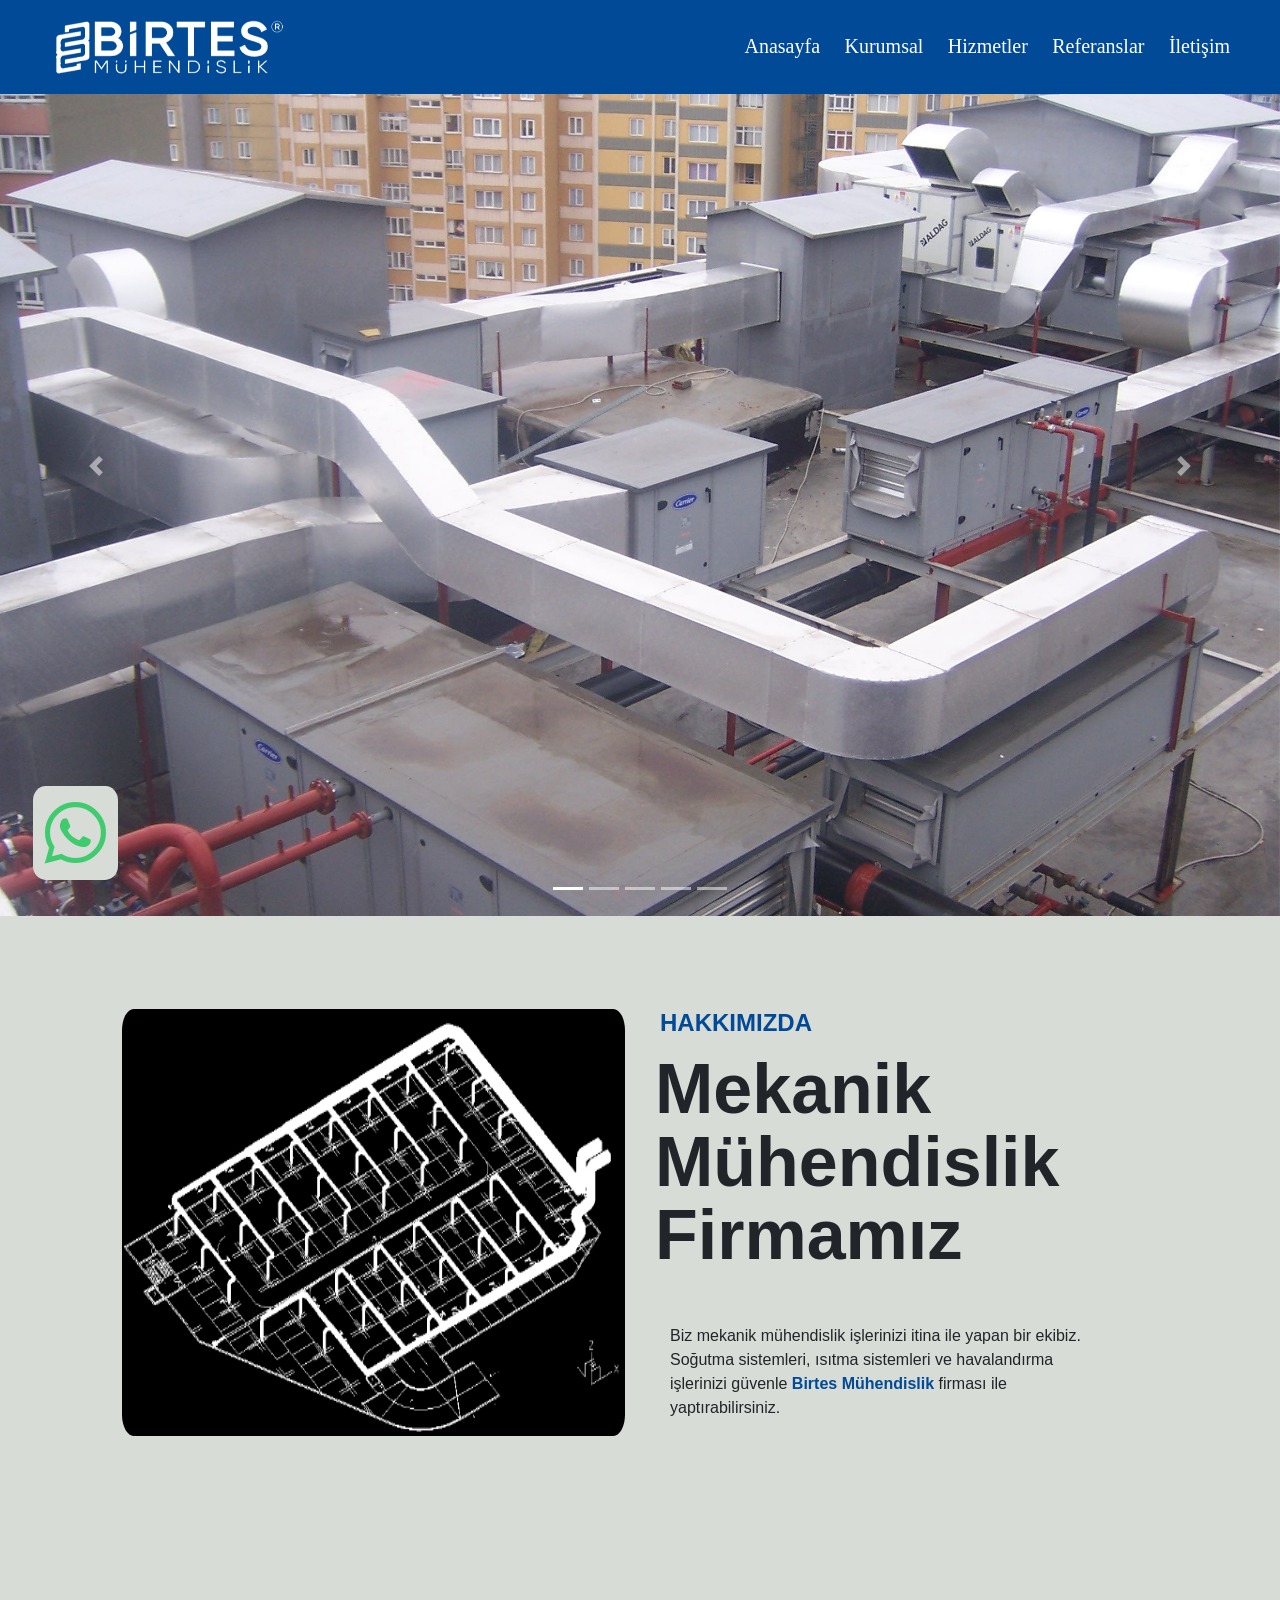
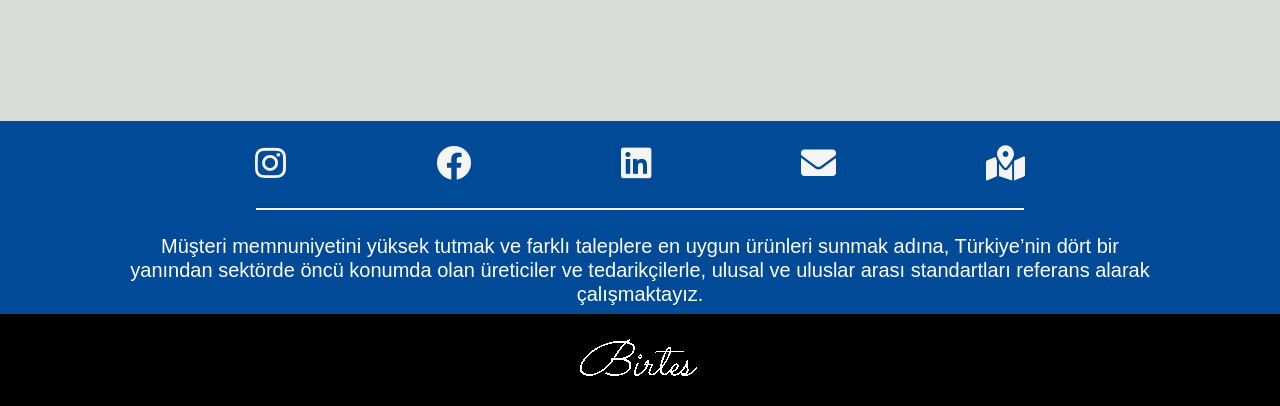
==== commit 0ca69b6b: "ss" ====
--- a/index.html
+++ b/index.html
@@ -113,11 +113,11 @@
 
 
     
-         <!-- doviz part -->
+         <!-- doviz part 
     <div class="doviz">
         <div id="W4982" ></div>
     </div>
-    <!-- end of doviz -->
+    end of doviz -->
 
     <div class="anasayfa_hakkimizda row col-10 mx-auto mt-5 mb-5">
 
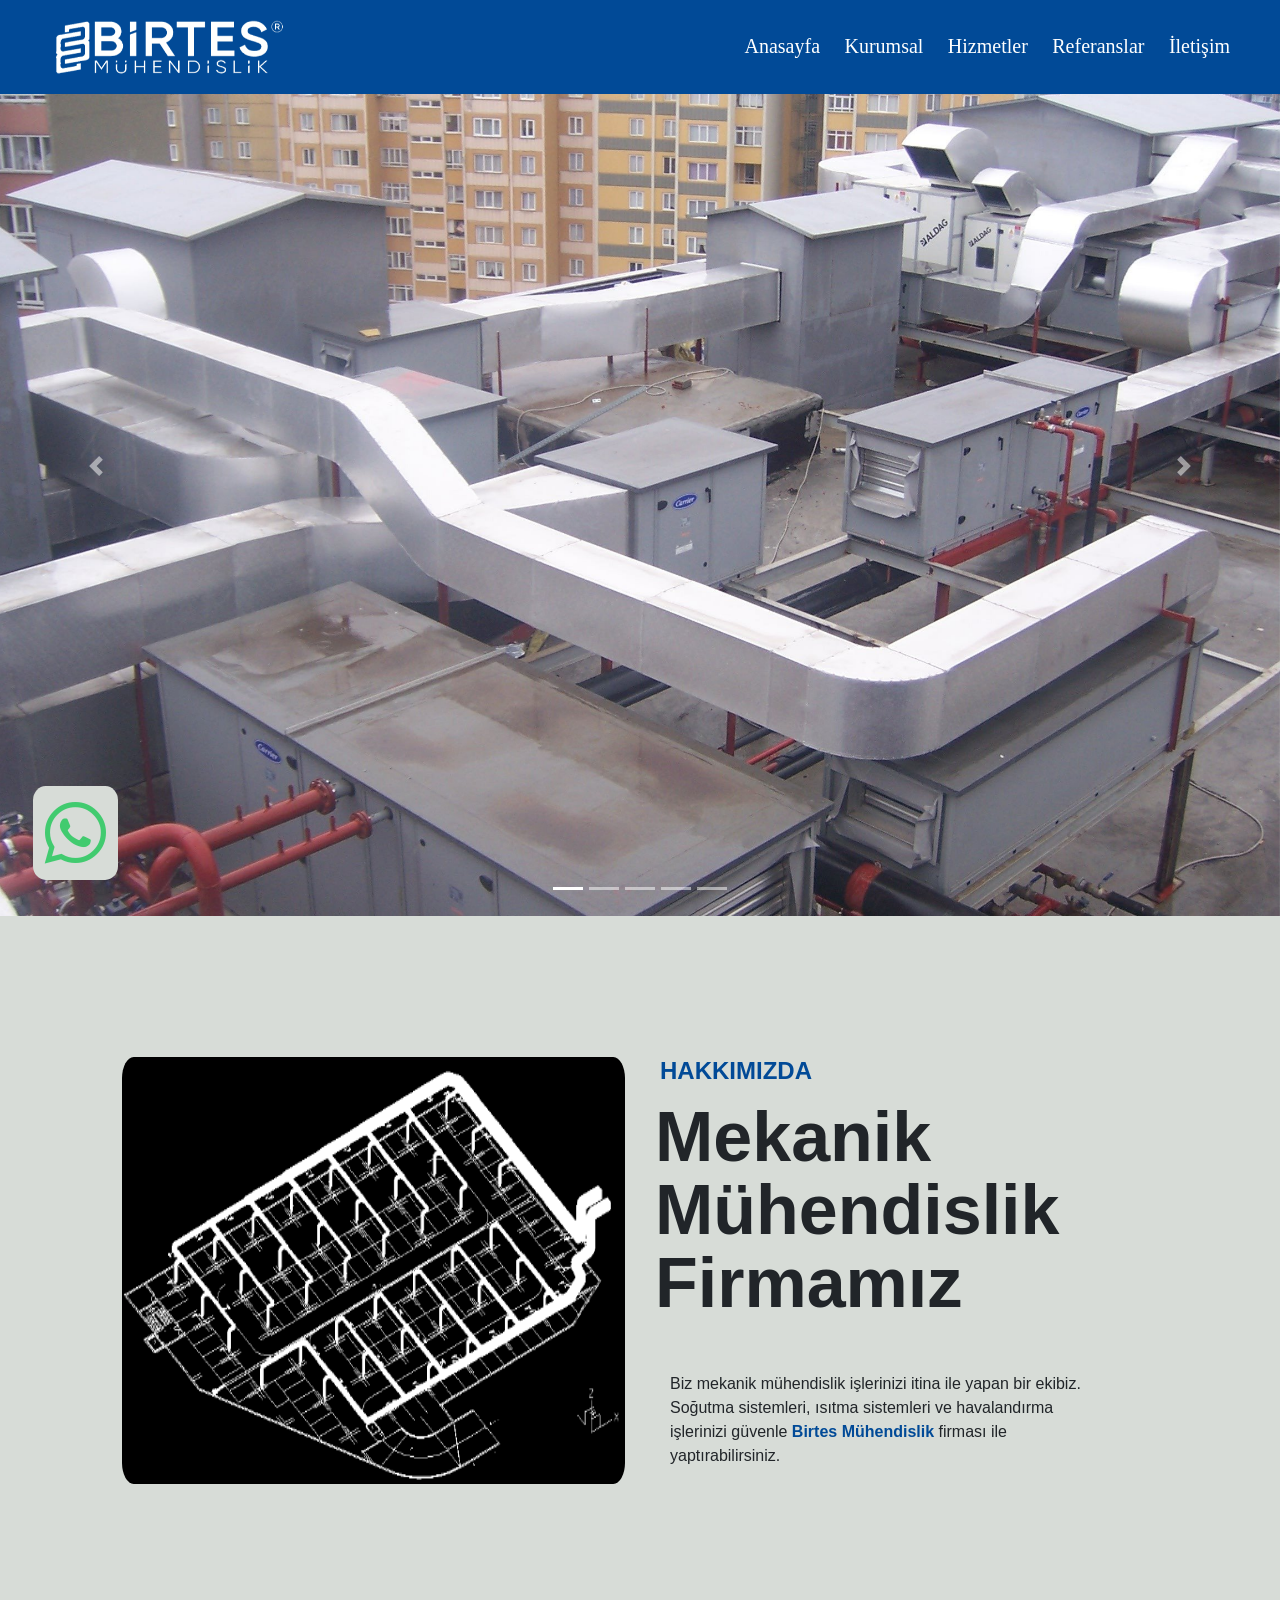
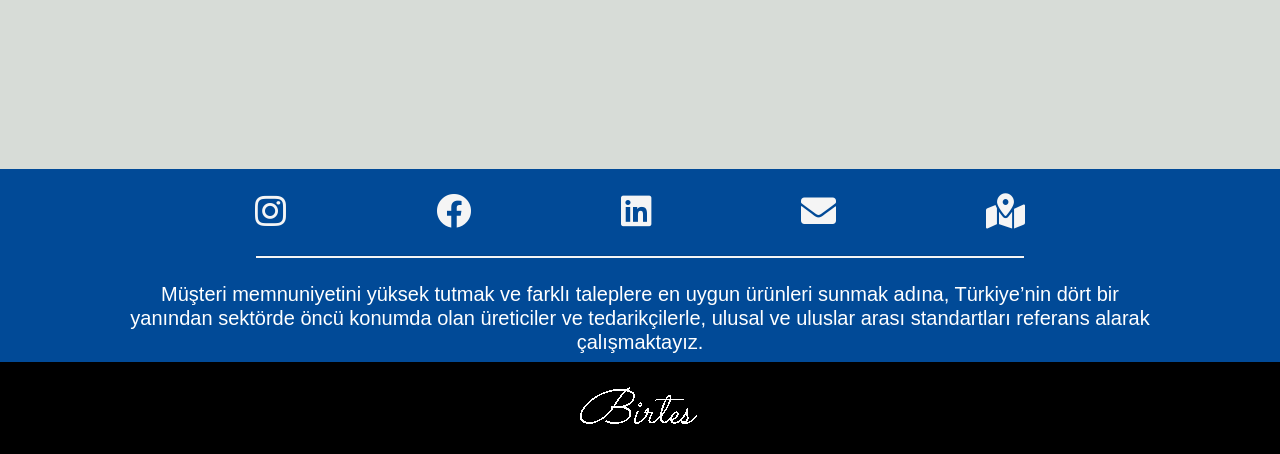
==== commit d1721955: "sd" ====
--- a/index.html
+++ b/index.html
@@ -113,11 +113,11 @@
 
 
     
-         <!-- doviz part 
+         <!-- doviz part  end of doviz -->
     <div class="doviz">
         <div id="W4982" ></div>
     </div>
-    end of doviz -->
+    
 
     <div class="anasayfa_hakkimizda row col-10 mx-auto mt-5 mb-5">
 
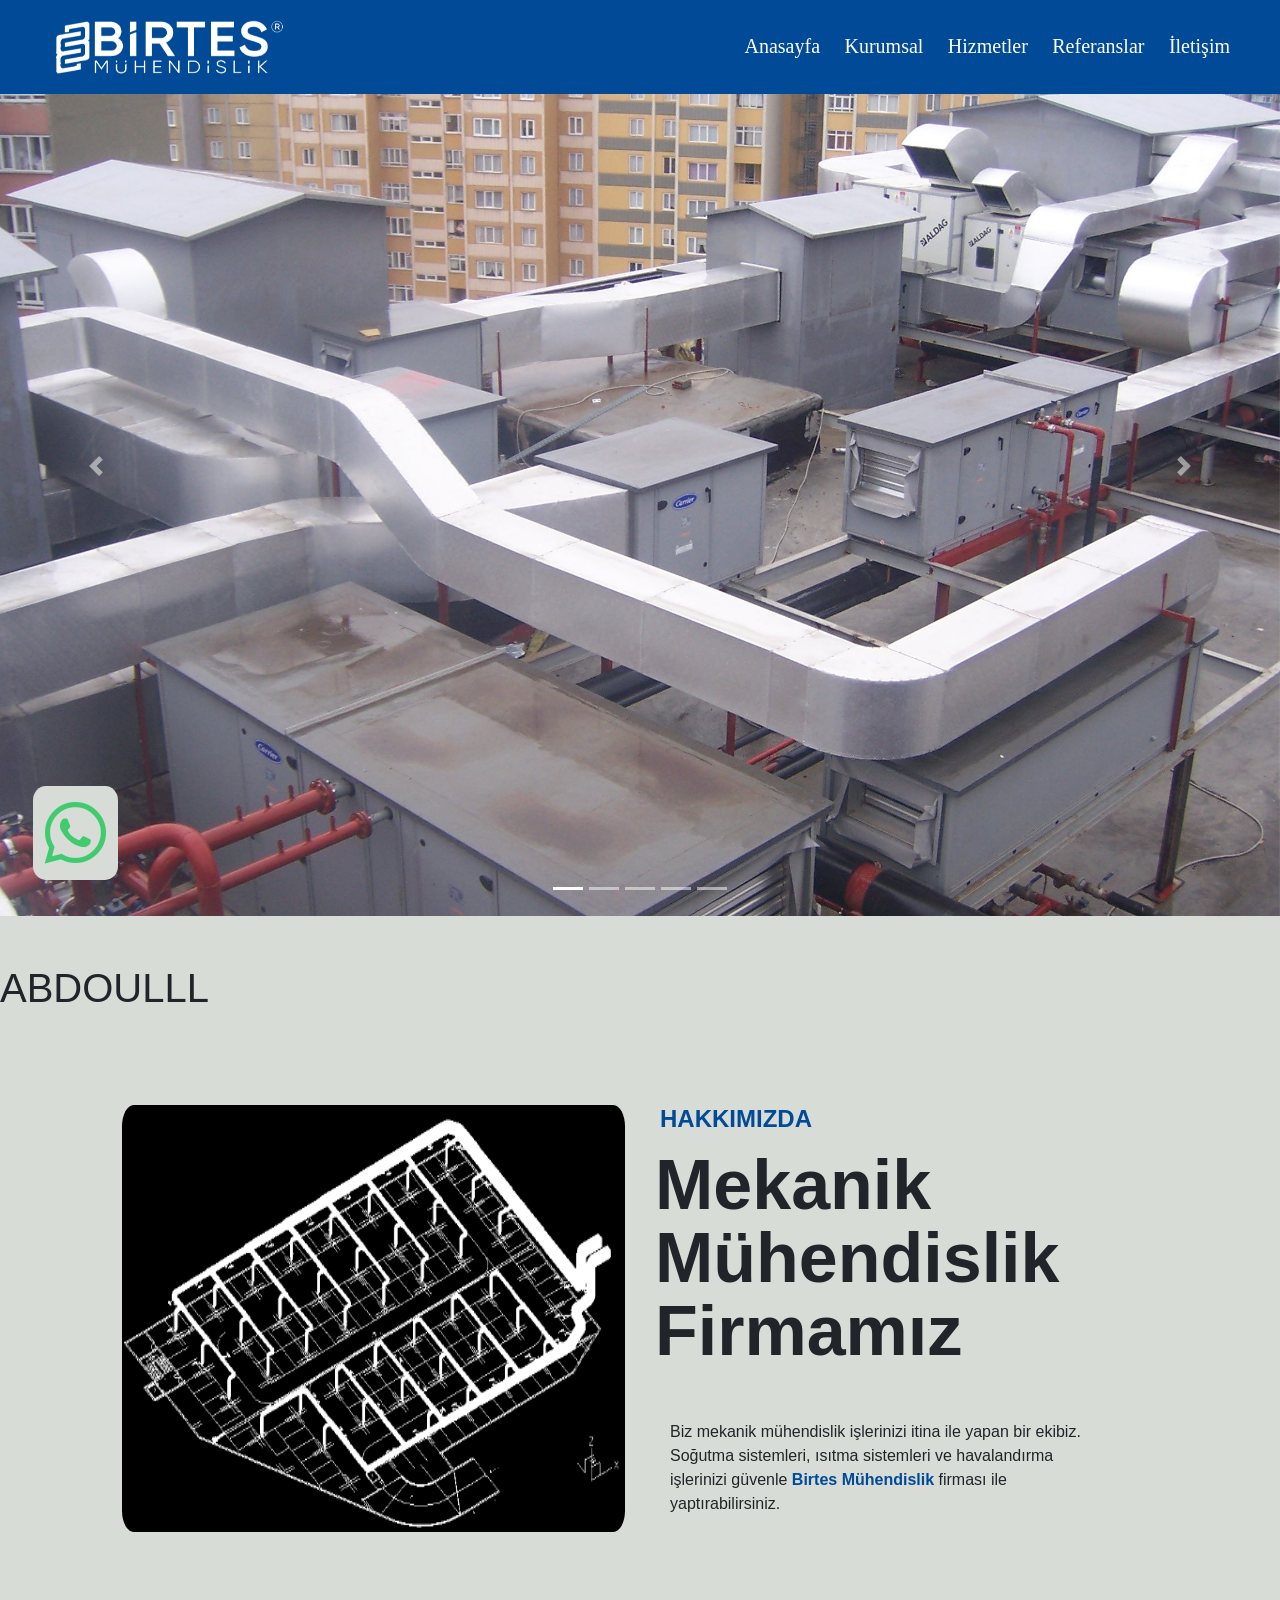
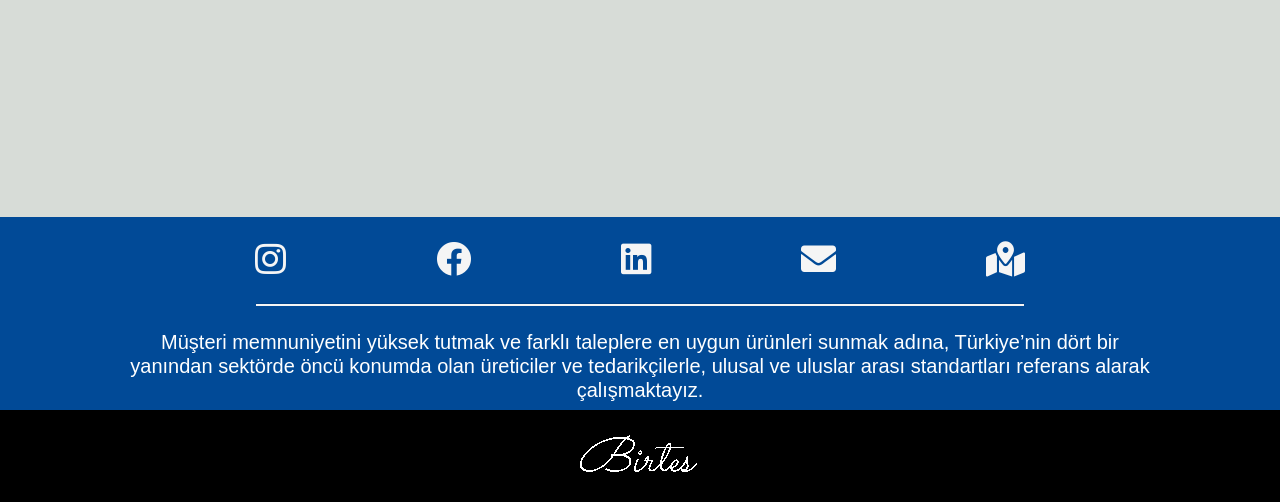
==== commit ce9686ea: "sad" ====
--- a/index.html
+++ b/index.html
@@ -118,6 +118,8 @@
         <div id="W4982" ></div>
     </div>
     
+    <h1>
+    ABDOULLL</h1>
 
     <div class="anasayfa_hakkimizda row col-10 mx-auto mt-5 mb-5">
 
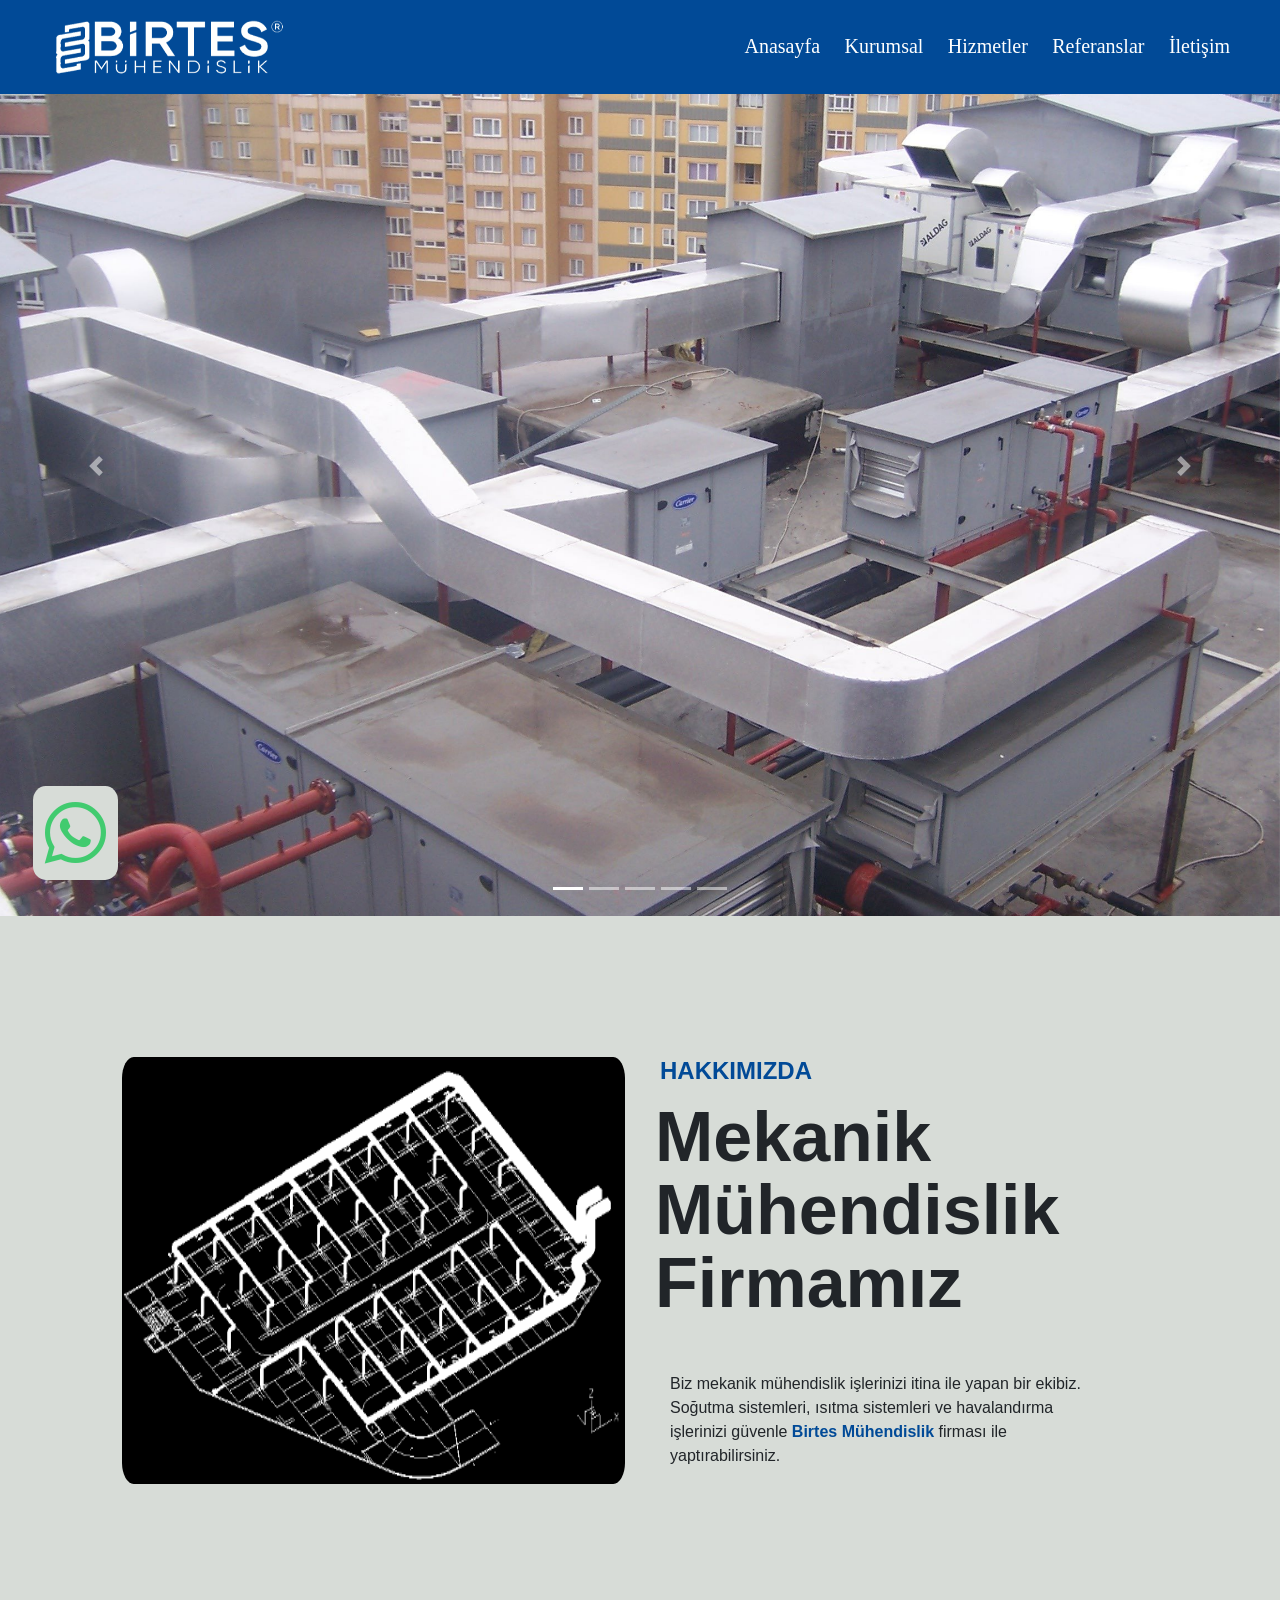
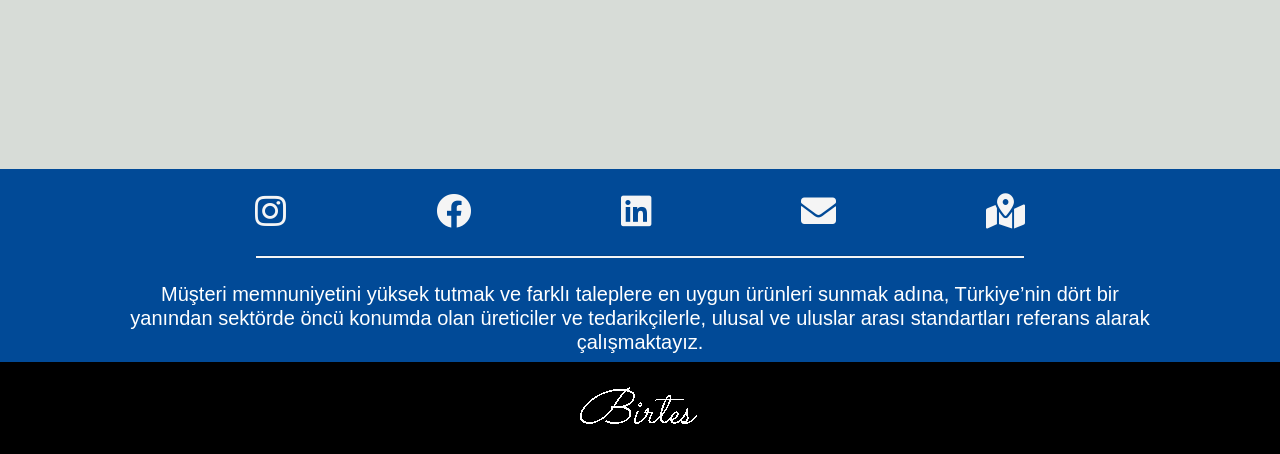
==== commit f63476a4: "last changes asdolikasjj" ====
--- a/index.html
+++ b/index.html
@@ -30,7 +30,7 @@
                 <li><a href="referanslar">Referanslar</a></li>
                 <!-- <li><a href="#">Hizmetler</a></li>-->
                 
-                <li><a href="contact.html">İletişim</a></li> 
+                <li><a href="contact">İletişim</a></li> 
             </ul>
         </div>
     </nav>
@@ -118,8 +118,7 @@
         <div id="W4982" ></div>
     </div>
     
-    <h1>
-    ABDOULLL</h1>
+   
 
     <div class="anasayfa_hakkimizda row col-10 mx-auto mt-5 mb-5">
 
